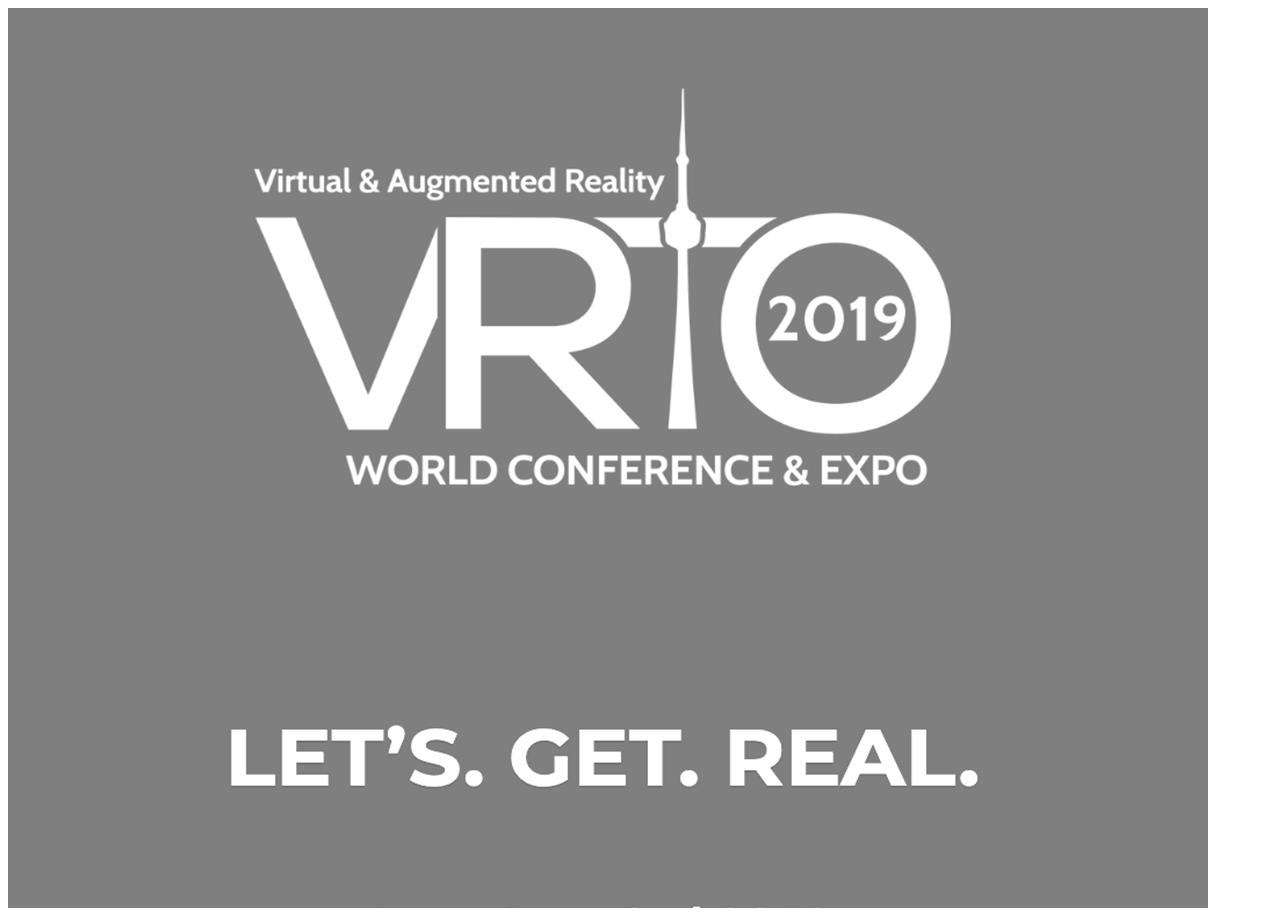
==== index.html @ 587954e4 "1" ====
<!doctype html>
<html>

<head>
  <meta name="viewport" content="width=device-width, initial-scale=1.0, user-scalable=no">
  <meta name="apple-mobile-web-app-capable" content="yes">

  <title>AR TRAILER</title>

  <script src="//cdn.8thwall.com/web/aframe/8frame-0.9.0.min.js"></script>

  <!-- XR Extras - provides utilities like load screen, almost there, and error handling.
         See github.com/8thwall/web/xrextras -->
  <script src="//cdn.8thwall.com/web/xrextras/xrextras.js"></script>

  <!-- 8thWall Web - Replace the app key here with your own app key -->
  <script src="//apps.8thwall.com/xrweb?appKey=vop8i8RANQNP90CuO6SsR7J5rhjuIzrO76OJaWbhzDxxo3ATsSUoEnDKnjnDzMsg3tx6n0"></script>

</head>

<body>

  <a-scene
    xrweb="disableWorldTracking: true"
    xrextras-gesture-detector
    xrextras-almost-there
    xrextras-loading
    xrextras-runtime-error>

    <a-assets>
      <!-- Credit to Poly by Google for the model: https://poly.google.com/view/dA5osnS0Rzj -->
      
       <img id="jelly-thumb" src="vrto.jpg">
       <a-asset-item id="fox1" src="fox1.glb"></a-asset-item>
    </a-assets>

    <a-camera
      position="0 4 10"
      raycaster="objects: .cantap"
      cursor="fuse: false; rayOrigin: mouse;">
    </a-camera>

    <a-light type="directional" intensity="0.5" position="1 1 1"></a-light>

    <a-light type="ambient" intensity="1"></a-light>

    <!-- Note: "name:" must be set to the name of the image target uploaded to the 8th Wall Console -->
    <a-entity xrextras-named-image-target="name: semrush1">
          <!-- Add a child entity that can be rotated independently of the image target. -->
          <a-entity xrextras-one-finger-rotate gltf-model="#fox1"></a-entity>
    </a-entity>
    <a-entity xrextras-named-image-target="name: semrush2">
          <!-- Add a child entity that can be rotated independently of the image target. -->
          <a-entity xrextras-one-finger-rotate gltf-model="#fox1"></a-entity>
    </a-entity>
    <!-- Note: "name:" must be set to the name of the image target uploaded to the 8th Wall Console -->
   

  </a-scene>

</body>
</html>
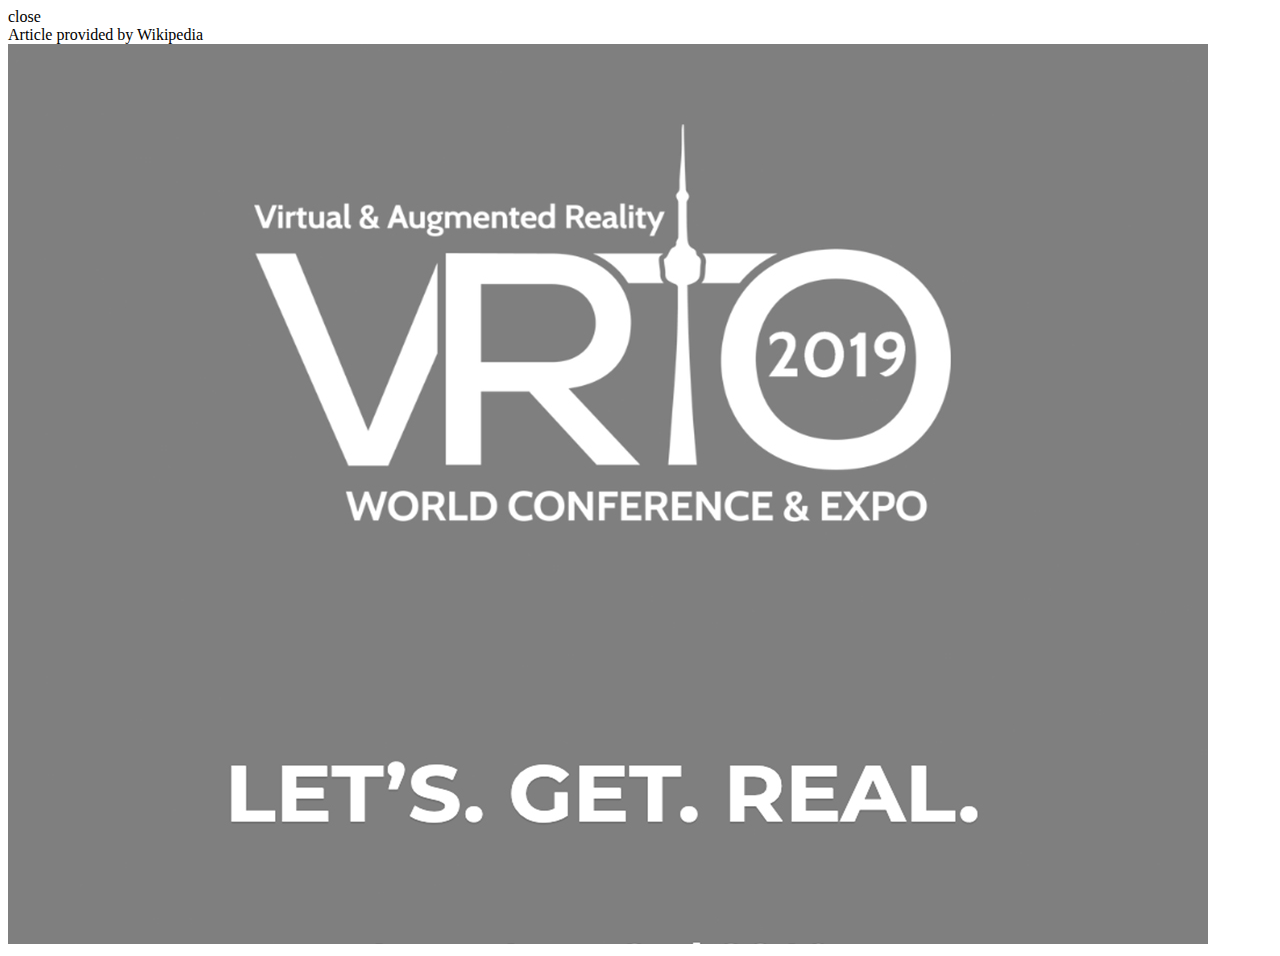
==== commit 93ddae5b: "1" ====
--- a/index.html
+++ b/index.html
@@ -6,7 +6,40 @@
   <meta name="apple-mobile-web-app-capable" content="yes">
 
   <title>AR TRAILER</title>
+  <script>
+    AFRAME.registerComponent('semrush1', {
+      schema: {
+        name: { type: 'string' }
+      },
+      init: function () {
+        const object3D = this.el.object3D
+        const name = this.data.name
+        object3D.visible = false
 
+        const showImage = ({detail}) => {
+          container.classList.remove('collapsed')
+          if (name != detail.name) {
+            return
+          }
+          object3D.position.copy(detail.position)
+          object3D.quaternion.copy(detail.rotation)
+          object3D.scale.set(detail.scale, detail.scale, detail.scale)
+          object3D.visible = true
+        }
+
+        const hideImage = ({detail}) => {
+          if (name != detail.name) {
+            return
+          }
+          object3D.visible = false
+        }
+
+        this.el.sceneEl.addEventListener('xrimagefound', showImage)
+//         this.el.sceneEl.addEventListener('xrimageupdated', showImage)
+        this.el.sceneEl.addEventListener('xrimagelost', hideImage)
+      }
+    })
+  </script>
   <script src="//cdn.8thwall.com/web/aframe/8frame-0.9.0.min.js"></script>
 
   <!-- XR Extras - provides utilities like load screen, almost there, and error handling.
@@ -19,6 +52,13 @@
 </head>
 
 <body>
+  <div id="container" class="collapsed">
+    <div class="outer">
+      <div id="closeButton" onclick="document.getElementById('container').classList.add('collapsed')">close</div>
+    </div>
+    <div id="contents"></div>
+    <div class="outer">Article provided by Wikipedia</div>
+  </div>
 
   <a-scene
     xrweb="disableWorldTracking: true"
@@ -31,7 +71,7 @@
       <!-- Credit to Poly by Google for the model: https://poly.google.com/view/dA5osnS0Rzj -->
       
        <img id="jelly-thumb" src="vrto.jpg">
-       <a-asset-item id="fox1" src="fox1.glb"></a-asset-item>
+       <a-asset-item id="fox1" src="fox2.glb"></a-asset-item>
     </a-assets>
 
     <a-camera
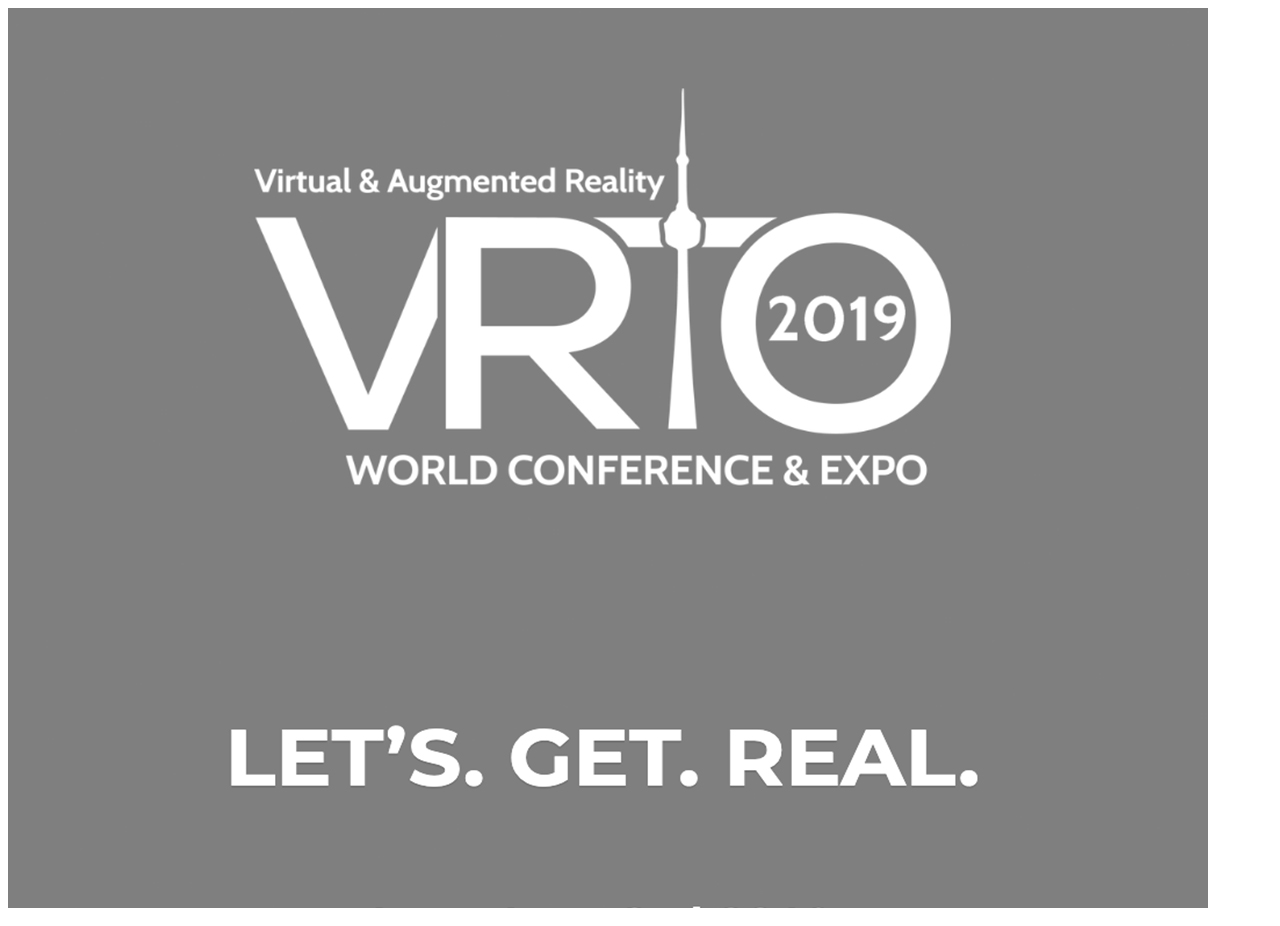
==== commit 4b452810: "1" ====
--- a/index.html
+++ b/index.html
@@ -4,7 +4,7 @@
 <head>
   <meta name="viewport" content="width=device-width, initial-scale=1.0, user-scalable=no">
   <meta name="apple-mobile-web-app-capable" content="yes">
-
+  <link rel="stylesheet" type="text/css" href="index.css">
   <title>AR TRAILER</title>
   <script>
     AFRAME.registerComponent('semrush1', {
@@ -71,7 +71,7 @@
       <!-- Credit to Poly by Google for the model: https://poly.google.com/view/dA5osnS0Rzj -->
       
        <img id="jelly-thumb" src="vrto.jpg">
-       <a-asset-item id="fox1" src="fox2.glb"></a-asset-item>
+       <a-asset-item id="fox1" src="fox3.glb"></a-asset-item>
     </a-assets>
 
     <a-camera
--- a/index.css
+++ b/index.css
@@ -0,0 +1,45 @@
+.hidden {
+  display: none;
+}
+
+#container {
+  position: absolute;
+  max-height: 50vh;
+  left: 10%;
+  right: 10%;
+  bottom: -2vh;
+  border-radius: 2vh;
+  padding: 1vh 2vh 3vh;
+  display: flex;
+  flex-direction: column;
+  z-index: 10;
+  background-color: white;
+  transition: 0.35s;
+}
+
+#container.collapsed {
+  transform: translateY(10%);
+  opacity: 0;
+  pointer-events: none;
+}
+
+#contents {
+  height: 100%;
+  overflow-y: scroll;
+  text-align: justify;
+  font-size: 0.8rem;
+  flex-grow: 1;
+}
+
+#contents h1 {
+  text-align: left;
+}
+
+.outer {
+  flex: 0 0 auto;
+}
+
+#closeButton {
+  float: right;
+  padding: 0.25em;
+}
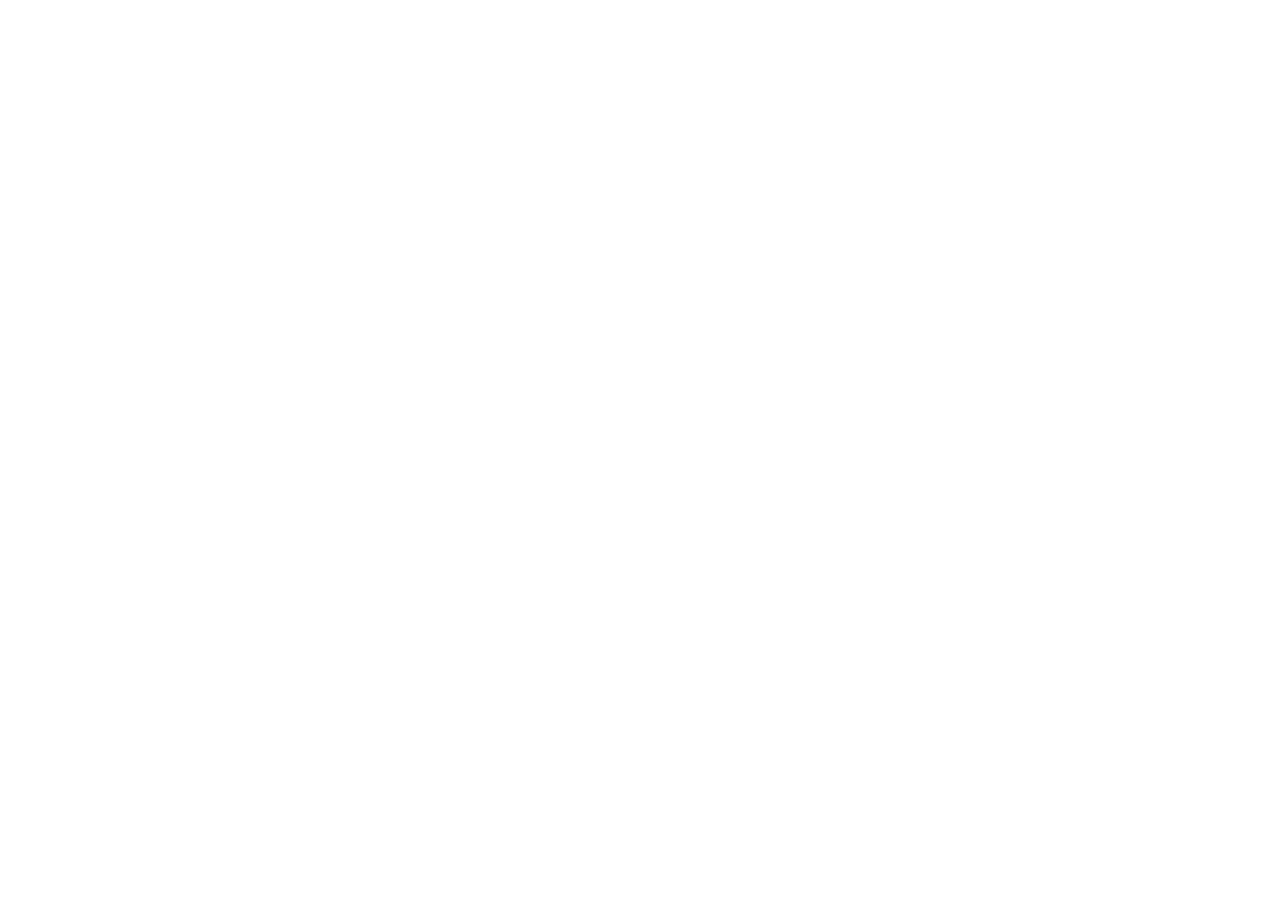
==== commit f69c5392: "1" ====
--- a/index.html
+++ b/index.html
@@ -5,41 +5,8 @@
   <meta name="viewport" content="width=device-width, initial-scale=1.0, user-scalable=no">
   <meta name="apple-mobile-web-app-capable" content="yes">
   <link rel="stylesheet" type="text/css" href="index.css">
-  <title>AR TRAILER</title>
-  <script>
-    AFRAME.registerComponent('semrush1', {
-      schema: {
-        name: { type: 'string' }
-      },
-      init: function () {
-        const object3D = this.el.object3D
-        const name = this.data.name
-        object3D.visible = false
-
-        const showImage = ({detail}) => {
-          container.classList.remove('collapsed')
-          if (name != detail.name) {
-            return
-          }
-          object3D.position.copy(detail.position)
-          object3D.quaternion.copy(detail.rotation)
-          object3D.scale.set(detail.scale, detail.scale, detail.scale)
-          object3D.visible = true
-        }
-
-        const hideImage = ({detail}) => {
-          if (name != detail.name) {
-            return
-          }
-          object3D.visible = false
-        }
-
-        this.el.sceneEl.addEventListener('xrimagefound', showImage)
-//         this.el.sceneEl.addEventListener('xrimageupdated', showImage)
-        this.el.sceneEl.addEventListener('xrimagelost', hideImage)
-      }
-    })
-  </script>
+  <title>AR SCAVENGER HUNT</title>
+  
   <script src="//cdn.8thwall.com/web/aframe/8frame-0.9.0.min.js"></script>
 
   <!-- XR Extras - provides utilities like load screen, almost there, and error handling.
@@ -52,14 +19,7 @@
 </head>
 
 <body>
-  <div id="container" class="collapsed">
-    <div class="outer">
-      <div id="closeButton" onclick="document.getElementById('container').classList.add('collapsed')">close</div>
-    </div>
-    <div id="contents"></div>
-    <div class="outer">Article provided by Wikipedia</div>
-  </div>
-
+ 
   <a-scene
     xrweb="disableWorldTracking: true"
     xrextras-gesture-detector
@@ -70,8 +30,8 @@
     <a-assets>
       <!-- Credit to Poly by Google for the model: https://poly.google.com/view/dA5osnS0Rzj -->
       
-       <img id="jelly-thumb" src="vrto.jpg">
-       <a-asset-item id="fox1" src="fox3.glb"></a-asset-item>
+      
+       <a-asset-item id="fox1" src="fox2.glb"></a-asset-item>
     </a-assets>
 
     <a-camera
